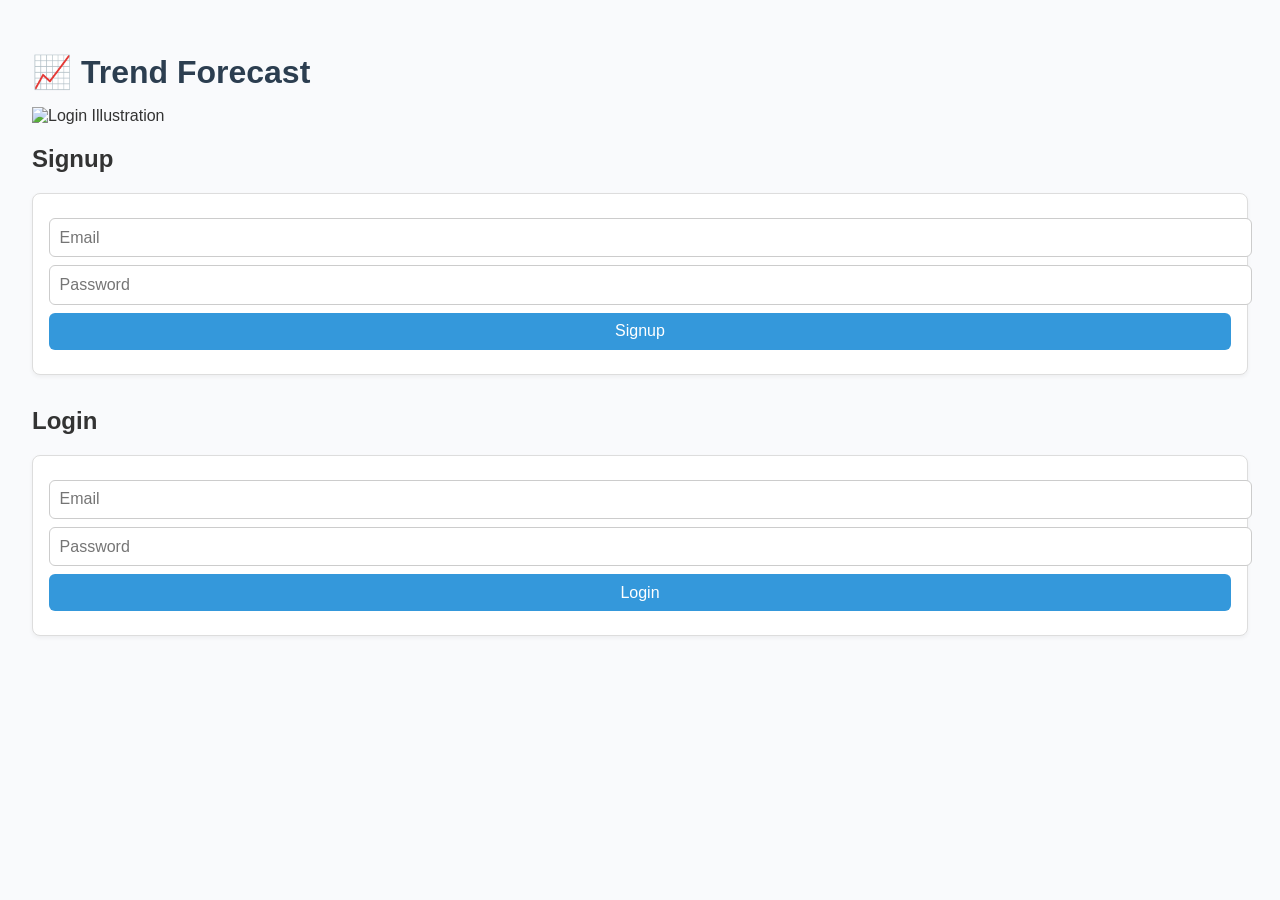
==== auth.html @ c403459b "Create auth.html" ====
<!DOCTYPE html>
<html lang="en">
<head>
  <meta charset="UTF-8">
  <title>Welcome - Trend Forecast</title>
  <link rel="stylesheet" href="style.css">
</head>
<body class="auth-body">
  <div class="auth-card">
    <h1>📈 Trend Forecast</h1>
    <img src="login-illustration.png" alt="Login Illustration" class="hero-img">

    <h2>Signup</h2>
    <form id="signupForm">
      <input type="email" id="signupEmail" placeholder="Email">
      <input type="password" id="signupPassword" placeholder="Password">
      <button type="submit">Signup</button>
    </form>
    <div id="signupResult"></div>

    <h2>Login</h2>
    <form id="loginForm">
      <input type="email" id="email" placeholder="Email">
      <input type="password" id="password" placeholder="Password">
      <button type="submit">Login</button>
    </form>
    <div id="loginResult"></div>
  </div>

  <script type="module" src="auth.js"></script>
</body>
</html>
---- style.css ----
body {
  font-family: 'Segoe UI', Arial, sans-serif;
  background: #f9fafc;
  color: #333;
  margin: 0;
  padding: 2rem;
}

h1 {
  color: #2c3e50;
  margin-bottom: 1rem;
}

form {
  background: #fff;
  border: 1px solid #ddd;
  padding: 1rem;
  margin-bottom: 2rem;
  border-radius: 8px;
  box-shadow: 0 2px 4px rgba(0,0,0,0.05);
}

input, button {
  display: block;
  width: 100%;
  margin: 0.5rem 0;
  padding: 0.6rem;
  font-size: 1rem;
  border-radius: 6px;
  border: 1px solid #ccc;
}

button {
  background: #3498db;
  color: #fff;
  border: none;
  cursor: pointer;
  transition: background 0.2s ease;
}

button:hover {
  background: #2980b9;
}

pre {
  background: #272822;
  color: #f8f8f2;
  padding: 1rem;
  border-radius: 6px;
  overflow-x: auto;
  font-size: 0.9rem;
}
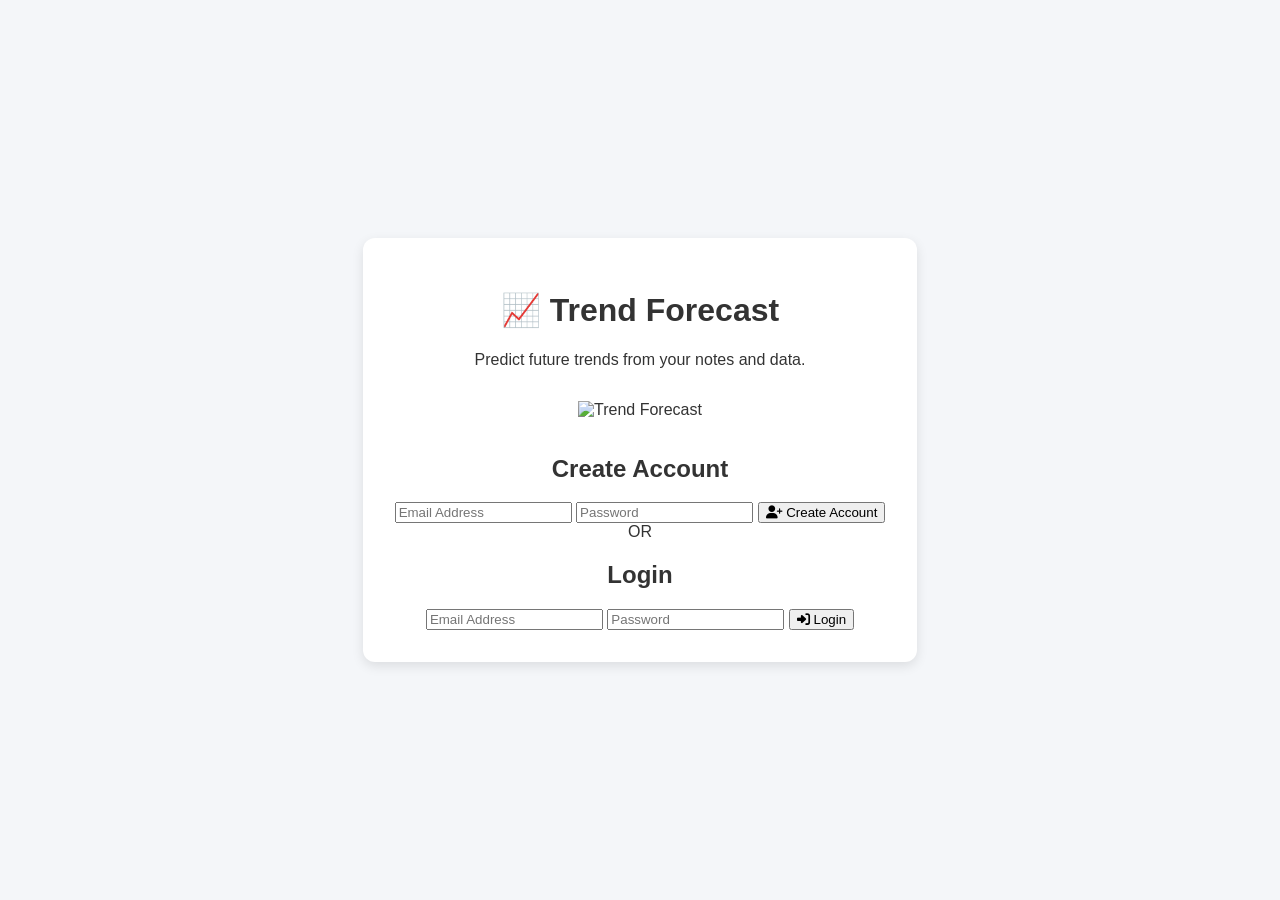
==== commit 2c473ea4: "Update auth.html" ====
--- a/auth.html
+++ b/auth.html
@@ -2,31 +2,92 @@
 <html lang="en">
 <head>
   <meta charset="UTF-8">
-  <title>Welcome - Trend Forecast</title>
+  <meta name="viewport" content="width=device-width, initial-scale=1.0">
+
+  <title>Trend Forecast</title>
+
   <link rel="stylesheet" href="style.css">
+
+  <link
+    rel="stylesheet"
+    href="https://cdnjs.cloudflare.com/ajax/libs/font-awesome/6.5.1/css/all.min.css"
+  >
 </head>
+
 <body class="auth-body">
+
   <div class="auth-card">
+
     <h1>📈 Trend Forecast</h1>
-    <img src="login-illustration.png" alt="Login Illustration" class="hero-img">
 
-    <h2>Signup</h2>
+    <p class="subtitle">
+      Predict future trends from your notes and data.
+    </p>
+
+    <img
+      src="login-illustration.png"
+      alt="Trend Forecast"
+      class="hero-img"
+    >
+
+    <h2>Create Account</h2>
+
     <form id="signupForm">
-      <input type="email" id="signupEmail" placeholder="Email">
-      <input type="password" id="signupPassword" placeholder="Password">
-      <button type="submit">Signup</button>
+      <input
+        type="email"
+        id="signupEmail"
+        placeholder="Email Address"
+        required
+      >
+
+      <input
+        type="password"
+        id="signupPassword"
+        placeholder="Password"
+        required
+      >
+
+      <button type="submit">
+        <i class="fas fa-user-plus"></i>
+        Create Account
+      </button>
     </form>
+
     <div id="signupResult"></div>
 
+    <div class="divider">
+      <span>OR</span>
+    </div>
+
     <h2>Login</h2>
+
     <form id="loginForm">
-      <input type="email" id="email" placeholder="Email">
-      <input type="password" id="password" placeholder="Password">
-      <button type="submit">Login</button>
+      <input
+        type="email"
+        id="email"
+        placeholder="Email Address"
+        required
+      >
+
+      <input
+        type="password"
+        id="password"
+        placeholder="Password"
+        required
+      >
+
+      <button type="submit">
+        <i class="fas fa-right-to-bracket"></i>
+        Login
+      </button>
     </form>
+
     <div id="loginResult"></div>
+
   </div>
 
   <script type="module" src="auth.js"></script>
+
 </body>
 </html>
+</html>
--- a/style.css
+++ b/style.css
@@ -1,52 +1,61 @@
 body {
   font-family: 'Segoe UI', Arial, sans-serif;
-  background: #f9fafc;
+  margin: 0;
+  background: #f4f6f9;
   color: #333;
-  margin: 0;
-  padding: 2rem;
 }
 
-h1 {
-  color: #2c3e50;
-  margin-bottom: 1rem;
+.auth-body {
+  display: flex;
+  justify-content: center;
+  align-items: center;
+  height: 100vh;
 }
 
-form {
+.auth-card {
   background: #fff;
-  border: 1px solid #ddd;
-  padding: 1rem;
-  margin-bottom: 2rem;
-  border-radius: 8px;
-  box-shadow: 0 2px 4px rgba(0,0,0,0.05);
+  padding: 2rem;
+  border-radius: 12px;
+  box-shadow: 0 4px 12px rgba(0,0,0,0.1);
+  text-align: center;
 }
 
-input, button {
+.hero-img {
+  width: 200px;
+  margin: 1rem auto;
+}
+
+.dashboard-body {
+  display: flex;
+}
+
+.sidebar {
+  width: 200px;
+  background: #2c3e50;
+  color: #fff;
+  padding: 1rem;
+}
+
+.sidebar button {
   display: block;
   width: 100%;
   margin: 0.5rem 0;
   padding: 0.6rem;
-  font-size: 1rem;
+  border: none;
+  background: #3498db;
+  color: #fff;
   border-radius: 6px;
-  border: 1px solid #ccc;
+  cursor: pointer;
 }
 
-button {
-  background: #3498db;
-  color: #fff;
-  border: none;
-  cursor: pointer;
-  transition: background 0.2s ease;
+.main {
+  flex: 1;
+  padding: 2rem;
 }
 
-button:hover {
-  background: #2980b9;
-}
-
-pre {
-  background: #272822;
-  color: #f8f8f2;
+.card {
+  background: #fff;
   padding: 1rem;
-  border-radius: 6px;
-  overflow-x: auto;
-  font-size: 0.9rem;
-}
+  margin: 1rem 0;
+  border-radius: 8px;
+  box-shadow: 0 2px 6px rgba(0,0,0,0.
